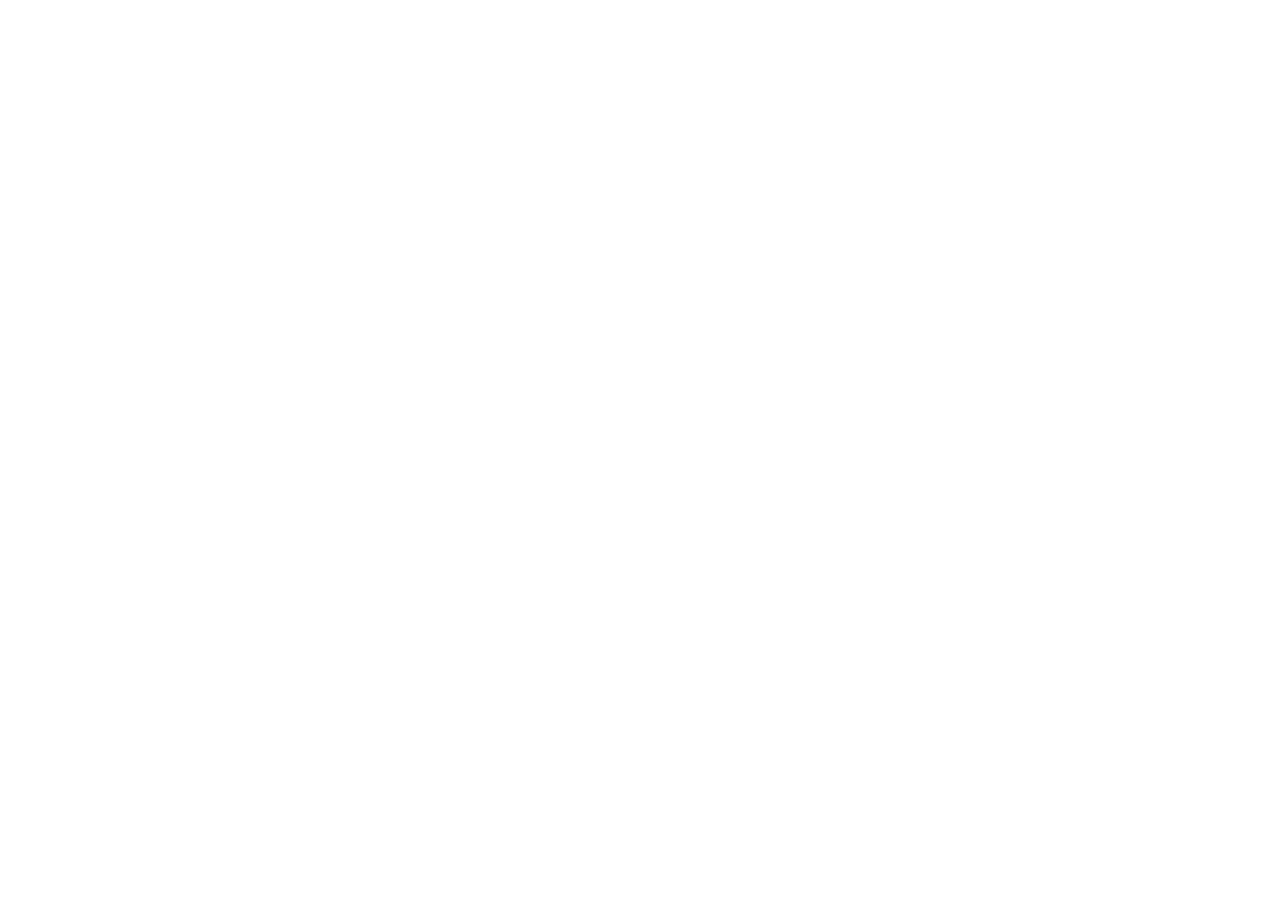
==== about.html @ bae08192 "Header part complete" ====
<!DOCTYPE html>
<html lang="en">

    <head>
        <meta charset="UTF-8">
        <meta http-equiv="X-UA-Compatible" content="IE=edge">
        <meta name="viewport" content="width=device-width, initial-scale=1.0">
        <title>Tech2etc Ecommerce Tutorial</title>
        <link rel="stylesheet" href="https://pro.fontawesome.com/releases/v5.10.0/css/all.css" />

        <link rel="stylesheet" href="style.css">
    </head>

    <body>

        <script src="script.js"></script>
    </body>

</html>
---- style.css ----
@import url("https://fonts.googleapis.com/css2?family=Spartan:wght@100;200;300;400;500;600;700;800;900&display=swap");
* {
  margin: 0;
  padding: 0;
  box-sizing: border-box;
  font-family: "Spartan", sans-serif;
}

html {
  scroll-behavior: smooth;
}

/* Global Styles */

h1 {
  font-size: 50px;
  line-height: 64px;
  color: #222;
}

h2 {
  font-size: 46px;
  line-height: 54px;
  color: #222;
}

h4 {
  font-size: 20px;
  color: #222;
}

h6 {
  font-weight: 700;
  font-size: 12px;
}

p {
  font-size: 16px;
  color: #465b52;
  margin: 15px 0 20px 0;
}

.section-p1 {
  padding: 40px 80px;
}

.section-m1 {
  margin: 40px 0;
}

body {
  width: 100%;
}

/* Header start */

#header{
  display: flex;
  align-items: center;
  justify-content: space-between;
  padding: 20px 80px;
  background:#E3E6F3;
  box-shadow:0 5px 15px rgba(0, 0, 0, 0.06)
}

#navbar{
  display: flex;
  align-items: center;
  justify-content: center;
}

#navbar li{
  list-style: none;
  padding: 0 20px;
  position: relative;
}

#navbar li a{
  text-decoration: none;
  font-size: 16px;
  font-weight: 600;
  color: #1a1a1a;
  transition: 0.3s ease;
}

#navbar li a:hover,
#navbar li a.active{
  color: #088178;
}

#navbar li a.active::after,
#navbar li a:hover::after {
  content: "";
  width: 30%;
  height: 2px;
  background: #088178;
  position: absolute;
  bottom: -4px;
  left: 20px;
}

/* Header End */
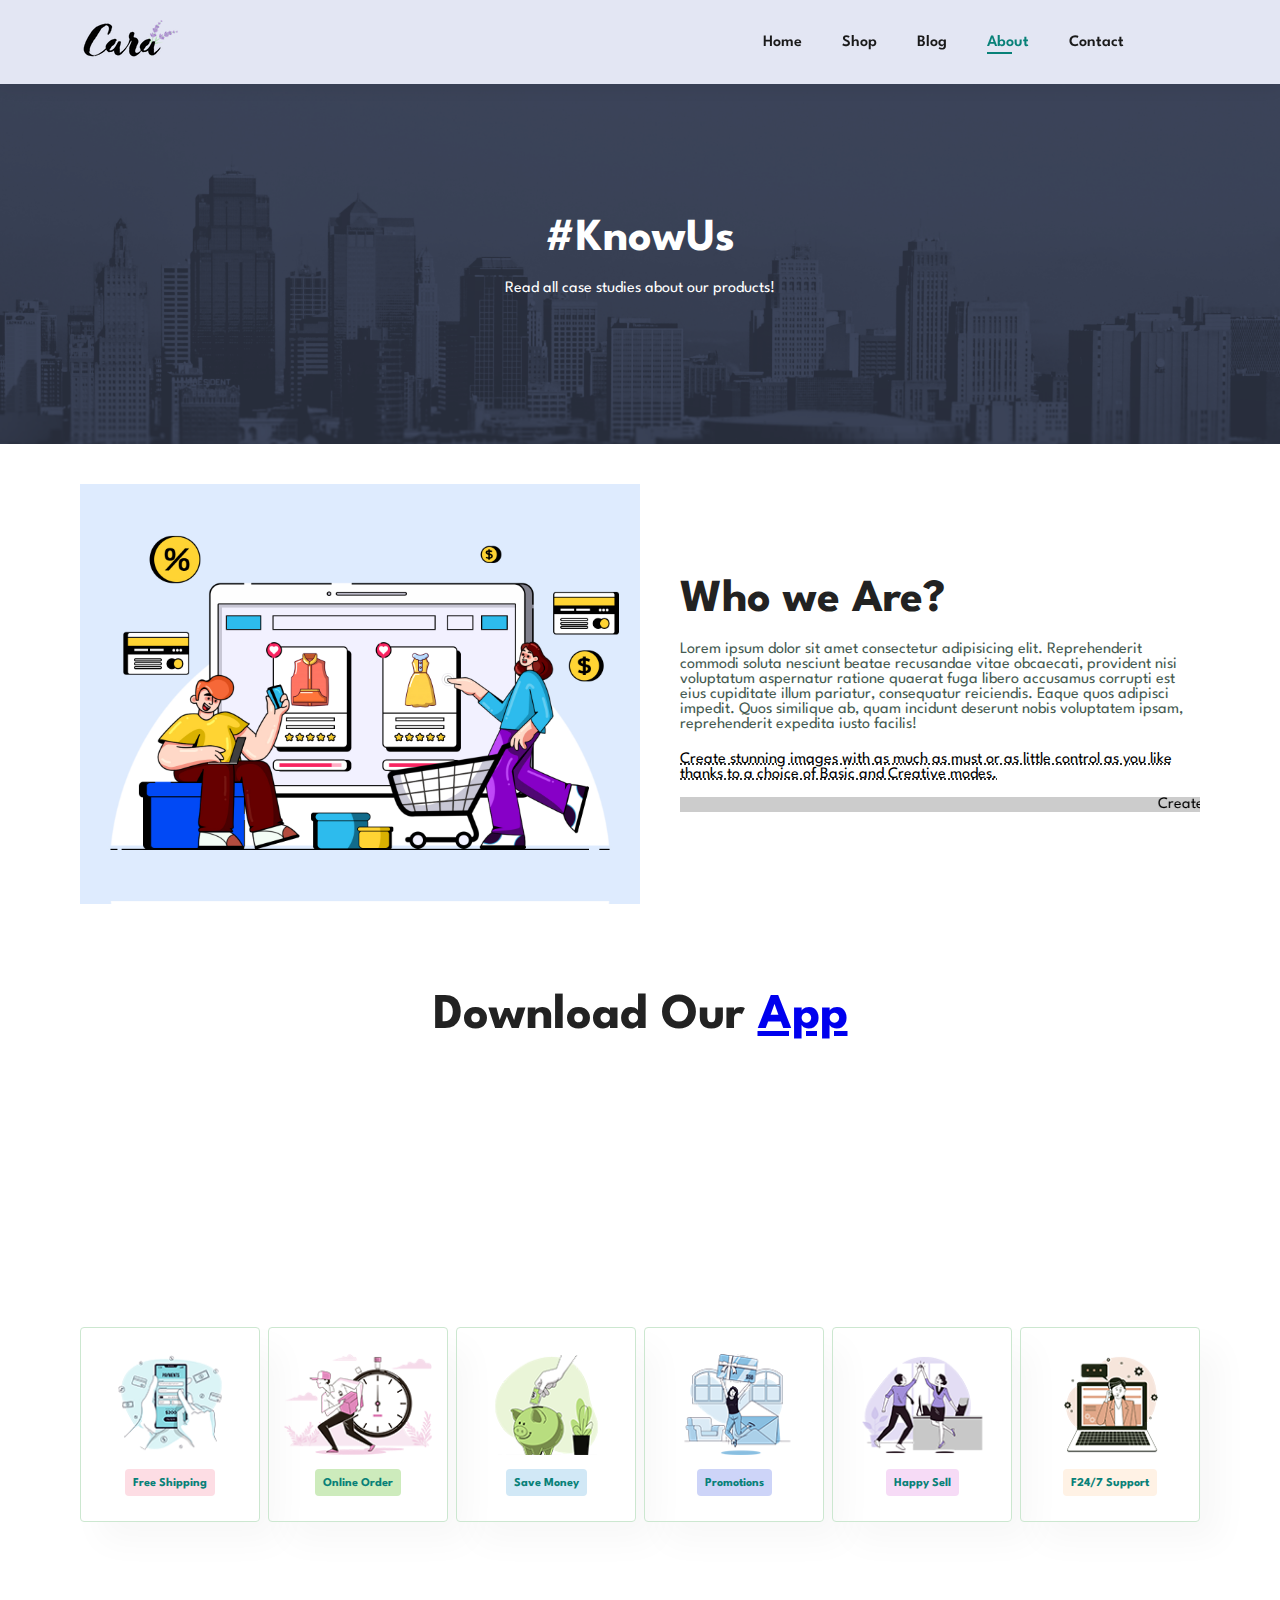
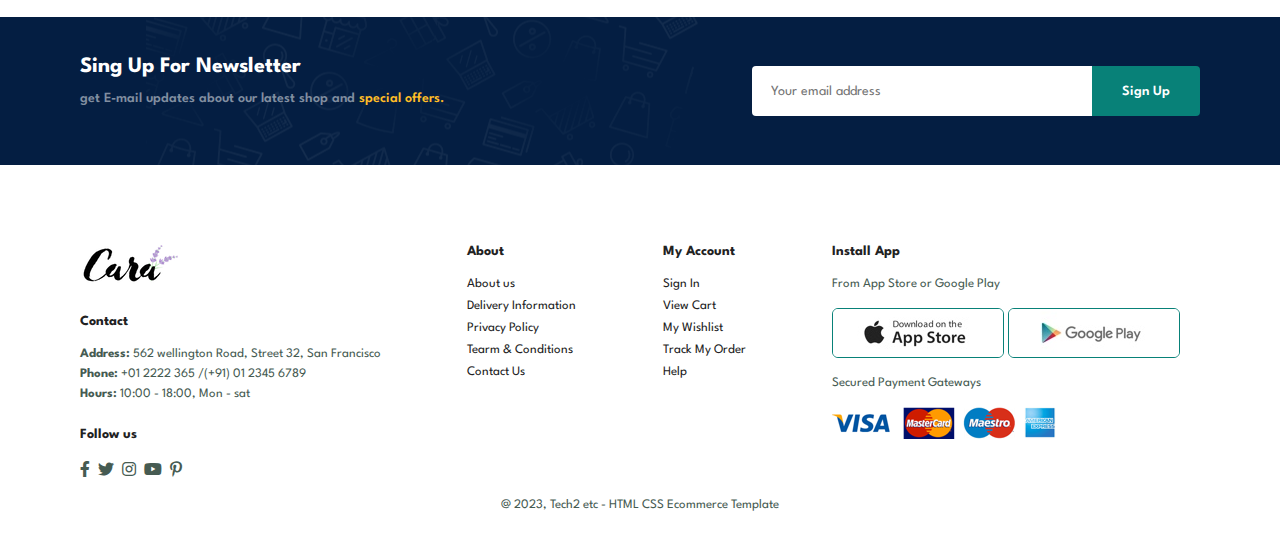
==== commit a259d540: "About page Complete" ====
--- a/about.html
+++ b/about.html
@@ -1,19 +1,180 @@
 <!DOCTYPE html>
 <html lang="en">
 
-    <head>
-        <meta charset="UTF-8">
-        <meta http-equiv="X-UA-Compatible" content="IE=edge">
-        <meta name="viewport" content="width=device-width, initial-scale=1.0">
-        <title>Tech2etc Ecommerce Tutorial</title>
-        <link rel="stylesheet" href="https://pro.fontawesome.com/releases/v5.10.0/css/all.css" />
+<head>
+    <meta charset="UTF-8">
+    <meta http-equiv="X-UA-Compatible" content="IE=edge">
+    <meta name="viewport" content="width=device-width, initial-scale=1.0">
+    <title>Tech2etc Ecommerce Tutorial</title>
+    <link rel="stylesheet" href="https://pro.fontawesome.com/releases/v5.10.0/css/all.css" />
+    <!-- <link rel="stylesheet" href="https://cdnjs.cloudflare.com/ajax/libs/font-awesome/4.7.0/css/font-awesome.min.css"> -->
 
-        <link rel="stylesheet" href="style.css">
-    </head>
+    <link rel="stylesheet" href="style.css">
+</head>
 
-    <body>
+<body>
+    <!-- navbar start -->
 
-        <script src="script.js"></script>
-    </body>
+    <section id="header">
+        <a href="#"><img src="img/logo.png" class="logo" alt=""></a>
+
+        <div>
+            <ul id="navbar">
+                <li><a href="index.html">Home</a></li>
+                <li><a href="shop.html">Shop</a></li>
+                <li><a href="blog.html">Blog</a></li>
+                <li><a class="active" href="about.html">About</a></li>
+                <li><a href="contact.html">Contact</a></li>
+                <li id="lg-bag"><a href="cart.html"><i class="far fa-shopping-bag"></i></a></li>
+                <a href="#" id="close"><i class="far fa-times"></i></a>
+            </ul>
+        </div>
+        <div id="mobile">
+            <a href="cart.html"><i class="far fa-shopping-bag"></i></a>
+            <i id="bar" class="fas fa-outdent"></i>
+        </div>
+    </section>
+
+    <!-- navbar End -->
+
+    <!-- page header Section Start -->
+
+    <section id="page-header" class="about-header">
+        <h2>#KnowUs</h2>
+        <p>Read all case studies about our products!</p>
+    </section>
+
+    <!-- page header Section End -->
+
+    <section id="about-head" class="section-p1">
+        <img src="img/about/a6.jpg" alt="">
+        <div>
+            <h2>Who we Are?</h2>
+            <p>Lorem ipsum dolor sit amet consectetur adipisicing elit. Reprehenderit commodi soluta nesciunt beatae
+                recusandae vitae obcaecati, provident nisi voluptatum aspernatur ratione quaerat fuga libero accusamus
+                corrupti est eius cupiditate illum pariatur, consequatur reiciendis. Eaque quos adipisci impedit. Quos
+                similique ab, quam incidunt deserunt nobis voluptatem ipsam, reprehenderit expedita iusto facilis!</p>
+
+            <abbr title="">Create stunning images with as much as must or as little control as you like thanks to a
+                choice of Basic and Creative modes.</abbr>
+
+                <br><br>
+
+            <marquee bgcolor="#ccc" loop="-1" scrollamount="5" width="100%">Create stunning images with as much as must or as little control as you like thanks to a
+                choice of Basic and Creative modes.</marquee>
+        </div>
+    </section>
+
+    <section id="about-app" class="section-p1">
+        <h1>Download Our <a href="#">App</a></h1>
+        <div class="video">
+            <video autoplay muted loop src="img/about/1.mp4"></video>
+        </div>
+    </section>
+
+    <section id="feature" class="section-p1">
+        <div class="fe-box">
+            <img src="img/features/f1.png" alt="">
+            <h6>Free Shipping</h6>
+        </div>
+
+        <div class="fe-box">
+            <img src="img/features/f2.png" alt="">
+            <h6>Online Order</h6>
+        </div>
+
+        <div class="fe-box">
+            <img src="img/features/f3.png" alt="">
+            <h6>Save Money</h6>
+        </div>
+
+        <div class="fe-box">
+            <img src="img/features/f4.png" alt="">
+            <h6>Promotions</h6>
+        </div>
+
+        <div class="fe-box">
+            <img src="img/features/f5.png" alt="">
+            <h6>Happy Sell</h6>
+        </div>
+
+        <div class="fe-box">
+            <img src="img/features/f6.png" alt="">
+            <h6>F24/7 Support</h6>
+        </div>
+    </section>
+
+    <section id="Newsletter" class="section-p1 section-m1">
+        <div class="newstext">
+            <h4>Sing Up For Newsletter</h4>
+            <p>get E-mail updates about our latest shop and <span>special offers.</span></p>
+        </div>
+        <div class="form">
+            <input type="text" placeholder="Your email address">
+            <button class="normal">Sign Up</button>
+        </div>
+    </section>
+
+
+
+    <!-- Footer Section start -->
+
+    <footer class="section-p1">
+        <div class="col">
+            <img class="logo" src="img/logo.png" alt="">
+            <h4>Contact</h4>
+            <p><strong>Address:</strong> 562 wellington Road, Street 32, San Francisco</p>
+            <p><strong>Phone:</strong> +01 2222 365 /(+91) 01 2345 6789</p>
+            <p><strong>Hours:</strong> 10:00 - 18:00, Mon - sat</p>
+            <div class="follow">
+                <h4>Follow us</h4>
+                <div class="icon">
+                    <i class="fab fa-facebook-f"></i>
+                    <i class="fab fa-twitter"></i>
+                    <i class="fab fa-instagram"></i>
+                    <i class="fab fa-youtube"></i>
+                    <i class="fab fa-pinterest-p"></i>
+                </div>
+            </div>
+        </div>
+
+        <div class="col">
+            <h4>About</h4>
+            <a href="#">About us</a>
+            <a href="#">Delivery Information</a>
+            <a href="#">Privacy Policy</a>
+            <a href="#">Tearm & Conditions</a>
+            <a href="#">Contact Us</a>
+        </div>
+
+        <div class="col">
+            <h4>My Account</h4>
+            <a href="#">Sign In</a>
+            <a href="#">View Cart</a>
+            <a href="#">My Wishlist</a>
+            <a href="#">Track My Order</a>
+            <a href="#">Help</a>
+        </div>
+
+        <div class="col install">
+            <h4>Install App</h4>
+            <p>From App Store or Google Play</p>
+            <div class="row">
+                <img src="img/pay/app.jpg" alt="">
+                <img src="img/pay/play.jpg" alt="">
+            </div>
+            <p>Secured Payment Gateways</p>
+            <img src="img/pay/pay.png" alt="">
+        </div>
+
+        <div class="copyright">
+            <p>@ 2023, Tech2 etc - HTML CSS Ecommerce Template</p>
+        </div>
+    </footer>
+
+    <!-- Footer Section End -->
+
+    <script src="script.js"></script>
+</body>
 
 </html>--- a/style.css
+++ b/style.css
@@ -1,4 +1,5 @@
 @import url("https://fonts.googleapis.com/css2?family=Spartan:wght@100;200;300;400;500;600;700;800;900&display=swap");
+
 * {
   margin: 0;
   padding: 0;
@@ -48,34 +49,63 @@
   margin: 40px 0;
 }
 
+button.normal {
+  font-size: 14px;
+  font-weight: 600;
+  padding: 15px 30px;
+  color: #000;
+  background-color: #fff;
+  border-radius: 4px;
+  cursor: pointer;
+  border: none;
+  outline: none;
+  transition: 0.2s;
+}
+
+button.white {
+  font-size: 13px;
+  font-weight: 600;
+  padding: 11px 18px;
+  color: #fff;
+  background-color: transparent;
+  cursor: pointer;
+  border: 1px solid #fff;
+  outline: none;
+  transition: 0.2s;
+}
+
 body {
   width: 100%;
 }
 
-/* Header start */
-
-#header{
+/* Navbar start */
+
+#header {
   display: flex;
   align-items: center;
   justify-content: space-between;
   padding: 20px 80px;
-  background:#E3E6F3;
-  box-shadow:0 5px 15px rgba(0, 0, 0, 0.06)
-}
-
-#navbar{
+  background: #E3E6F3;
+  box-shadow: 0 5px 15px rgba(0, 0, 0, 0.06);
+  z-index: 999;
+  position: sticky;
+  top: 0;
+  left: 0;
+}
+
+#navbar {
   display: flex;
   align-items: center;
   justify-content: center;
 }
 
-#navbar li{
+#navbar li {
   list-style: none;
   padding: 0 20px;
   position: relative;
 }
 
-#navbar li a{
+#navbar li a {
   text-decoration: none;
   font-size: 16px;
   font-weight: 600;
@@ -84,7 +114,7 @@
 }
 
 #navbar li a:hover,
-#navbar li a.active{
+#navbar li a.active {
   color: #088178;
 }
 
@@ -99,4 +129,914 @@
   left: 20px;
 }
 
-/* Header End */
+#mobile {
+  display: none;
+  align-items: center;
+}
+
+#close {
+  display: none;
+}
+
+/* Navbar End */
+
+/* Hero Section Start  */
+
+#hero {
+  background-image: url("img/hero4.png");
+  height: 90vh;
+  width: 100%;
+  background-size: cover;
+  background-position: top 25% right 0;
+  padding: 0 80px;
+  display: flex;
+  flex-direction: column;
+  align-items: flex-start;
+  justify-content: center;
+}
+
+#hero h4 {
+  padding-bottom: 15px;
+}
+
+#hero h1 {
+  color: #088178;
+}
+
+#hero button {
+  background-image: url("img/button.png");
+  background-color: transparent;
+  color: #088178;
+  border: 0;
+  padding: 14px 80px 14px 65px;
+  background-repeat: no-repeat;
+  cursor: pointer;
+  font-weight: 700;
+  font-size: 15px;
+}
+
+/* Hero Section End  */
+
+/* Feature Section Start  */
+
+#feature {
+  display: flex;
+  align-items: center;
+  justify-content: space-between;
+  flex-wrap: wrap;
+}
+
+#feature .fe-box {
+  width: 180px;
+  text-align: center;
+  padding: 25px 15px;
+  box-shadow: 20px 20px 34px rgba(0, 0, 0, 0.03);
+  border: 1px solid #cce7d0;
+  border-radius: 4px;
+  margin: 15px 0;
+}
+
+#feature .fe-box:hover {
+  box-shadow: 10px 10px 54px rgba(70, 62, 221, 0.1);
+}
+
+#feature .fe-box img {
+  width: 100%;
+  margin-bottom: 10px;
+}
+
+#feature .fe-box h6 {
+  display: inline-block;
+  padding: 9px 8px 6px 8px;
+  line-height: 1;
+  border-radius: 4px;
+  color: #088178;
+  background-color: #fddde4;
+}
+
+#feature .fe-box:nth-child(2) h6 {
+  background-color: #cdebbc;
+}
+
+#feature .fe-box:nth-child(3) h6 {
+  background-color: #d1e8f6;
+}
+
+#feature .fe-box:nth-child(4) h6 {
+  background-color: #cdd4f8;
+}
+
+#feature .fe-box:nth-child(5) h6 {
+  background-color: #f6dbf6;
+}
+
+#feature .fe-box:nth-child(6) h6 {
+  background-color: #fff2e5;
+}
+
+/* Feature Section End */
+
+/* Feature Product Section Start */
+
+#product1 {
+  text-align: center;
+}
+
+#product1 .pro-container {
+  display: flex;
+  justify-self: space-between;
+  padding-top: 20px;
+  flex-wrap: wrap;
+}
+
+#product1 .pro {
+  width: 23%;
+  min-width: 250px;
+  padding: 10px 12px;
+  border: 1px solid #cce7d0;
+  border-radius: 25px;
+  cursor: pointer;
+  box-shadow: 20px 20px 30px rgba(0, 0, 0, 0.02);
+  margin: 15px 0;
+  transition: 0.2s ease;
+  position: relative;
+}
+
+#product1 .pro:hover {
+  box-shadow: 20px 20px 30px rgba(0, 0, 0, 0.06);
+}
+
+#product1 .pro img {
+  width: 100%;
+  border-radius: 20px;
+}
+
+#product1 .pro .des {
+  text-align: start;
+  padding: 10px 0;
+}
+
+#product1 .pro .des span {
+  color: #606063;
+  font-size: 12px;
+}
+
+#product1 .pro .des h5 {
+  padding-top: 7px;
+  color: #1a1a1a;
+  font-size: 14px;
+}
+
+#product1 .pro .des i {
+  font-size: 12px;
+  color: rgb(243, 181, 25);
+}
+
+#product1 .pro .des h4 {
+  padding-top: 7px;
+  font-size: 15px;
+  font-weight: 700;
+  color: #088178;
+}
+
+#product1 .pro .cart {
+  width: 40px;
+  height: 40px;
+  line-height: 40px;
+  border-radius: 50px;
+  background-color: #e8f6ea;
+  font-weight: 500;
+  color: #088178;
+  border: 1px solid #cce7d0;
+  position: absolute;
+  bottom: 20px;
+  right: 10px;
+}
+
+/* Feature Product Section End */
+
+/* Offer Sections Start */
+
+#banner {
+  display: flex;
+  flex-direction: column;
+  justify-content: center;
+  align-items: center;
+  text-align: center;
+  background-image: url(img/banner/b2.jpg);
+  width: 100%;
+  height: 40vh;
+  background-size: cover;
+  background-position: center;
+}
+
+#banner h4 {
+  color: #fff;
+  font-size: 16px;
+}
+
+#banner h2 {
+  color: #fff;
+  font-size: 30px;
+  padding: 10px 0;
+}
+
+#banner h2 span {
+  color: #ef3636;
+}
+
+#banner button:hover {
+  background: #088178;
+  color: #fff;
+}
+
+/* Offer Sections End */
+
+/* Two banners Start */
+
+#sm-banner {
+  display: flex;
+  justify-content: space-between;
+  flex-wrap: wrap;
+}
+
+#sm-banner .banner-box {
+  display: flex;
+  flex-direction: column;
+  justify-content: center;
+  align-items: flex-start;
+  background-image: url(img/banner/b17.jpg);
+  min-width: 580px;
+  height: 50vh;
+  background-size: cover;
+  background-position: center;
+  padding: 140px;
+
+
+}
+
+#sm-banner .banner-box2 {
+  background-image: url(img/banner/b10.jpg);
+}
+
+#sm-banner h4 {
+  color: #fff;
+  font-size: 20px;
+  font-weight: 300;
+}
+
+#sm-banner h2 {
+  color: #fff;
+  font-size: 28px;
+  font-weight: 800;
+}
+
+#sm-banner span {
+  color: #fff;
+  font-size: 14px;
+  font-weight: 500;
+  padding-bottom: 15px;
+}
+
+#sm-banner .banner-box:hover button {
+  background-color: #088178;
+  border: 1px solid #088178;
+}
+
+/* Two banners End */
+
+/* Text Banner start */
+
+#banner3 {
+  display: flex;
+  justify-content: space-between;
+  flex-wrap: wrap;
+  padding: 0 80px;
+}
+
+#banner3 .banner-box {
+  display: flex;
+  flex-direction: column;
+  justify-content: center;
+  align-items: flex-start;
+  background-image: url(img/banner/b7.jpg);
+  min-width: 30%;
+  height: 30vh;
+  background-size: cover;
+  background-position: center;
+  padding: 20px;
+  margin-bottom: 20px;
+}
+
+#banner3 .banner-box2 {
+  background-image: url(img/banner/b4.jpg);
+}
+
+#banner3 .banner-box3 {
+  background-image: url(img/banner/b18.jpg);
+}
+
+#banner3 h2 {
+  color: #fff;
+  font-weight: 900;
+  font-size: 22px;
+}
+
+#banner3 h3 {
+  color: #ec544e;
+  font-weight: 800;
+  font-size: 15px;
+}
+
+/* Text Banner End */
+
+/* Newsletter start */
+
+#Newsletter {
+  display: flex;
+  justify-content: space-between;
+  flex-wrap: wrap;
+  align-items: center;
+  background-image: url("img/banner/b14.png");
+  background-repeat: no-repeat;
+  background-position: 20% 30%;
+  background-color: #041e42;
+}
+
+#Newsletter h4 {
+  font-size: 22px;
+  font-weight: 700;
+  color: #fff;
+}
+
+#Newsletter p {
+  font-size: 14px;
+  font-weight: 600;
+  color: #818ea0;
+}
+
+#Newsletter p span {
+  color: #ffbd27;
+}
+
+#Newsletter .form {
+  display: flex;
+  width: 40%;
+}
+
+#Newsletter input {
+  height: 3.125rem;
+  padding: 0 1.25em;
+  font-size: 14px;
+  width: 100%;
+  border: 1px solid transparent;
+  border-radius: 4px;
+  outline: none;
+  border-top-right-radius: 0;
+  border-bottom-right-radius: 0;
+}
+
+#Newsletter button {
+  background-color: #088178;
+  color: #fff;
+  white-space: nowrap;
+  border-top-left-radius: 0;
+  border-bottom-left-radius: 0;
+}
+
+/* Newsletter End */
+
+/* Footer Section start */
+
+footer {
+  display: flex;
+  flex-wrap: wrap;
+  justify-content: space-between;
+}
+
+footer .col {
+  display: flex;
+  flex-direction: column;
+  align-items: flex-start;
+  margin-bottom: 20px;
+  margin-right: 20px;
+}
+
+footer .logo {
+  margin-bottom: 30px
+}
+
+footer h4 {
+  font-size: 14px;
+  padding-bottom: 20px;
+}
+
+footer p {
+  font-size: 13px;
+  margin: 0 0 8px 0;
+}
+
+footer a {
+  font-size: 13px;
+  text-decoration: none;
+  color: #222;
+  margin-bottom: 10px;
+}
+
+footer .follow {
+  margin-top: 20px;
+}
+
+footer .follow i {
+  color: #465b52;
+  padding-right: 4px;
+  cursor: pointer;
+}
+
+footer .install .row img {
+  border: 1px solid #088178;
+  border-radius: 6px;
+}
+
+footer .install img {
+  margin: 10px 0 15px 0;
+}
+
+footer .follow i:hover,
+footer a:hover {
+  color: #088178;
+}
+
+footer .copyright {
+  width: 100%;
+  text-align: center;
+}
+
+/* Footer Section End */
+
+
+
+/* ********************************SHOP PAGE STARTED********************************** */
+
+/*  page header Section Start  */
+
+#page-header {
+  background-image: url("img/banner/b1.jpg");
+  width: 100%;
+  height: 40vh;
+  background-size: cover;
+  display: flex;
+  justify-content: center;
+  text-align: center;
+  flex-direction: column;
+  padding: 14px;
+}
+
+#page-header h2,
+#page-header p {
+  color: #fff;
+}
+
+/*  page header Section End  */
+
+/* pagination section start */
+
+#pagination {
+  text-align: center;
+}
+
+#pagination a {
+  text-decoration: none;
+  background-color: #088178;
+  padding: 15px 20px;
+  border-radius: 4px;
+  color: #fff;
+  font-weight: 600;
+}
+
+#pagination a i {
+  font-size: 16px;
+  font-weight: 600;
+}
+
+/* pagination section End */
+
+/* shop page start */
+
+#prodetails {
+  display: flex;
+  margin-top: 20px;
+}
+
+#prodetails .single-pro-image {
+  width: 40%;
+  margin-right: 50px;
+}
+
+.small-img-group {
+  display: flex;
+  justify-content: space-between;
+}
+
+.small-img-col {
+  flex-basis: 24%;
+  cursor: pointer;
+}
+
+#prodetails .single-pro-detailes {
+  width: 50%;
+  padding-top: 30px;
+}
+
+#prodetails .single-pro-detailes h4 {
+  padding: 40px 0 20px 0;
+}
+
+#prodetails .single-pro-detailes h2 {
+  font-size: 26px;
+}
+
+#prodetails .single-pro-detailes select {
+  display: block;
+  padding: 5px 10px;
+  margin-bottom: 10px;
+}
+
+#prodetails .single-pro-detailes input {
+  width: 50px;
+  height: 47px;
+  padding-left: 10px;
+  font-size: 16px;
+  margin-right: 10px;
+}
+
+#prodetails .single-pro-detailes input:focus {
+  outline: none;
+}
+
+#prodetails .single-pro-detailes button {
+  background-color: #088178;
+  color: #fff;
+}
+
+#prodetails .single-pro-detailes span {
+  line-height: 25px;
+}
+
+/* shop page End */
+
+/* blog page start */
+
+#page-header .blog-header{
+  background-image: url("img/banner/b19.jpg");
+}
+
+#blog{
+  padding: 150px 150px 0 150px;
+}
+
+#blog .blog-box{
+  display: flex;
+  align-items: center;
+  width: 100%;
+  position: relative;
+  padding-bottom: 90px;
+}
+
+#blog .blog-img{
+  width: 50%;
+  margin-right: 40px;
+}
+
+#blog img{
+  width: 100%;
+  height: 350px;
+  object-fit: cover;
+}
+
+#blog .blog-details{
+  width: 50%;
+}
+
+#blog .blog-details a{
+  text-decoration: none;
+  font-size: 15px;
+  color: #000;
+  font-weight: 700;
+  position: relative;
+  transition: 0.3s;
+}
+
+#blog .blog-details a::after{
+  content: "";
+  width: 50px;
+  height: 2px;
+  background-color: #000;
+  position: absolute;
+  top: 4px;
+  right: -60px;
+}
+
+#blog .blog-details a:hover{
+  color: #088178;
+}
+
+#blog .blog-details a:hover::after{
+ background-color: #088178;
+}
+
+#blog .blog-box h1{
+  position: absolute;
+  top: -40px;
+  left: 0;
+  font-size: 70px;
+  font-weight: 700;
+  color: #c9cbce;
+  z-index: -9;
+}
+
+/* blog page End */
+
+/* About page start */
+
+#page-header.about-header{
+  background-image: url(img/about/banner.png);
+}
+
+#about-head{
+  display: flex;
+  align-items: center;
+}
+
+#about-head img{
+  width: 50%;
+  height: auto;
+}
+
+#about-head div{
+  padding-left: 40px;
+}
+
+#about-head div marquee:hover{
+  color: red;
+  cursor: pointer;
+}
+
+#about-app {
+ text-align: center;
+}
+
+#about-app .video{
+  width: 70%;
+  height: 100%;
+  margin: 30px auto 0 auto;
+}
+
+#about-app .video video{
+  width: 100%;
+  height: 100%;
+  border-radius: 20px;
+}
+
+
+/* About  page End */
+
+
+
+
+
+
+
+
+
+
+
+
+
+
+
+
+@media (max-width:799px) {
+  .section-p1 {
+    padding: 40px 40px;
+  }
+
+  #navbar {
+    display: flex;
+    flex-direction: column;
+    align-items: flex-start;
+    justify-content: flex-start;
+    position: fixed;
+    top: 0;
+    right: -300px;
+    height: 100vh;
+    width: 300px;
+    background-color: #E3E6F3;
+    box-shadow: 0 40px 60px rgba(0, 0, 0, 0.1);
+    padding: 80px 0 0 10px;
+    transition: 0.3s;
+  }
+
+  #navbar.active {
+    right: 0px;
+  }
+
+  #navbar li {
+    margin-bottom: 25px;
+  }
+
+  #mobile {
+    display: flex;
+    align-items: center;
+  }
+
+  #mobile i {
+    color: #1a1a1a;
+    font-size: 24px;
+    padding-left: 20px;
+  }
+
+  #close {
+    display: initial;
+    position: absolute;
+    top: 30px;
+    left: 30px;
+    color: #222;
+    font-size: 24px;
+  }
+
+  #lg-bag {
+    display: none;
+  }
+
+  #hero {
+    height: 70vh;
+    padding: 0 80px;
+    background-position: top 30% right 30%;
+  }
+
+  #feature {
+    justify-content: center;
+  }
+
+  #feature .fe-box {
+    margin: 15px 15px;
+  }
+
+  #product1 .pro-container {
+    justify-self: center;
+  }
+
+  #product1 .pro {
+    margin: 15px;
+  }
+
+  #banner {
+    height: 20vh;
+  }
+
+  #sm-banner .banner-box {
+    min-width: 100%;
+    height: 30vh;
+  }
+
+  #banner3 {
+    padding: 0 40px;
+  }
+
+  #banner3 .banner-box {
+    width: 28%;
+  }
+
+  #newsletter .form {
+    width: 70%;
+  }
+
+}
+
+
+@media(max-width:477px) {
+  .section-p1 {
+    padding: 20px;
+  }
+
+  #header {
+    padding: 10px 30px;
+  }
+
+  h1 {
+    font-size: 38px;
+  }
+
+  h2 {
+    font-size: 32px;
+  }
+
+  #hero {
+    padding: 0 20px;
+    background-position: 55%;
+  }
+
+  #feature {
+    justify-content: space-between;
+  }
+
+  #feature .fe-box {
+    width: 155px;
+    margin: 0 0 15px 0;
+  }
+
+  #product .pro {
+    width: 100%;
+  }
+
+  #banner {
+    height: 40vh;
+  }
+
+  #sm-banner .banner-box {
+    height: 40vh;
+  }
+
+  #sm-banner .banner-box2 {
+    margin-top: 20px;
+  }
+
+  #banner3 {
+    padding: 0 20px;
+  }
+
+  #banner3 .banner-box {
+    width: 100%;
+  }
+
+  #Newsletter {
+    padding: 40px 20px;
+  }
+
+  #newsletter .form {
+    width: 100%;
+  }
+
+  footer .copyright {
+    text-align: start;
+  }
+
+  /* shop single product */
+
+  #prodetails {
+    display: flex;
+    flex-direction: column;
+  }
+
+  #prodetails .single-pro-image {
+    width: 100%;
+    margin-right: 0px;
+  }
+
+  #prodetails .single-pro-detailes {
+    width: 100%;
+  }
+
+  /* blog page */
+
+  #blog{
+    padding: 100px 20px 0 20px;
+  }
+
+  #blog .blog-box{
+    display: flex;
+    flex-direction: column;
+    align-items: flex-start;
+  }
+
+  #blog .blog-img{
+    width: 100%;
+    margin-right: 0px;
+    margin-bottom: 30px;
+  }
+
+  #blog .blog-details{
+    width: 100%;
+  }
+
+  /* About page */
+
+  #about-head {
+    flex-direction: column;
+}
+
+#about-head img {
+  width: 100%;
+  margin-bottom: 20px;
+}
+
+#about-head div {
+  padding-left: 0px;
+}
+
+#about-app .video {
+  width: 100%;
+}
+
+}